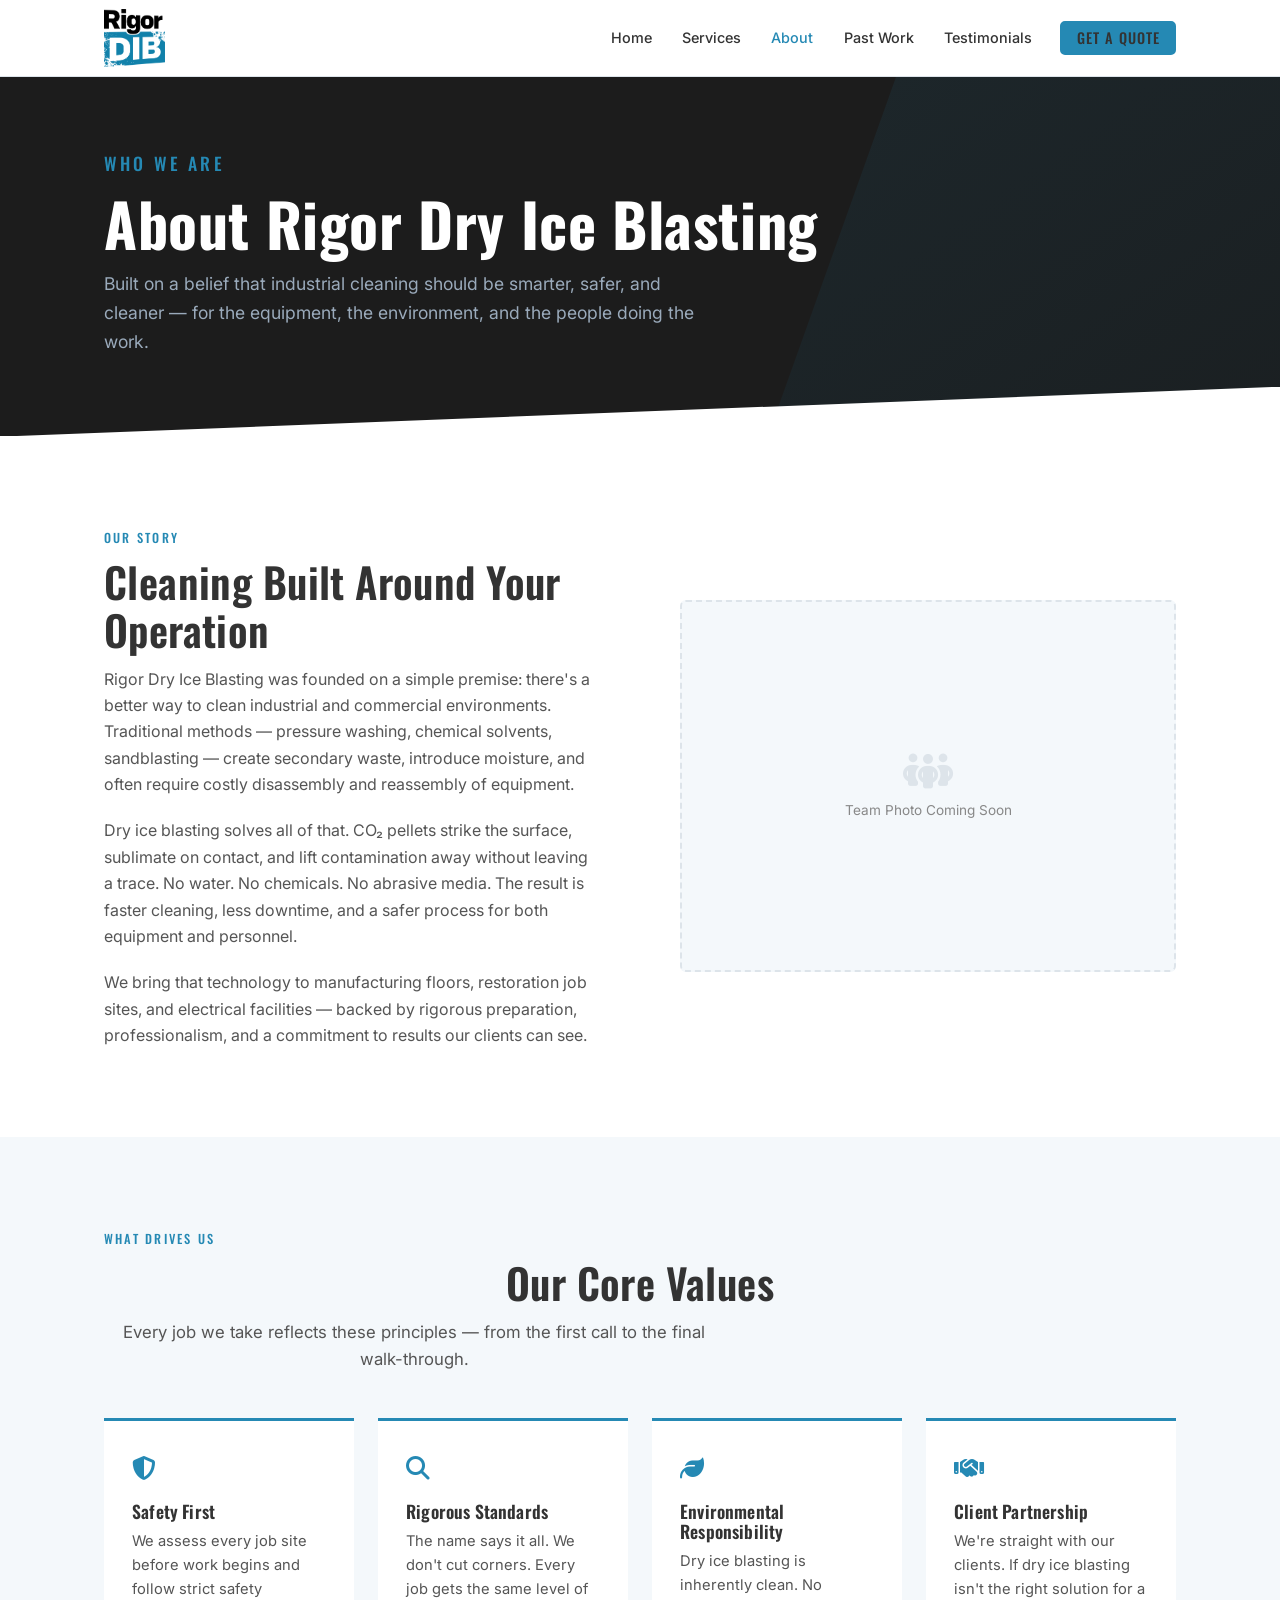
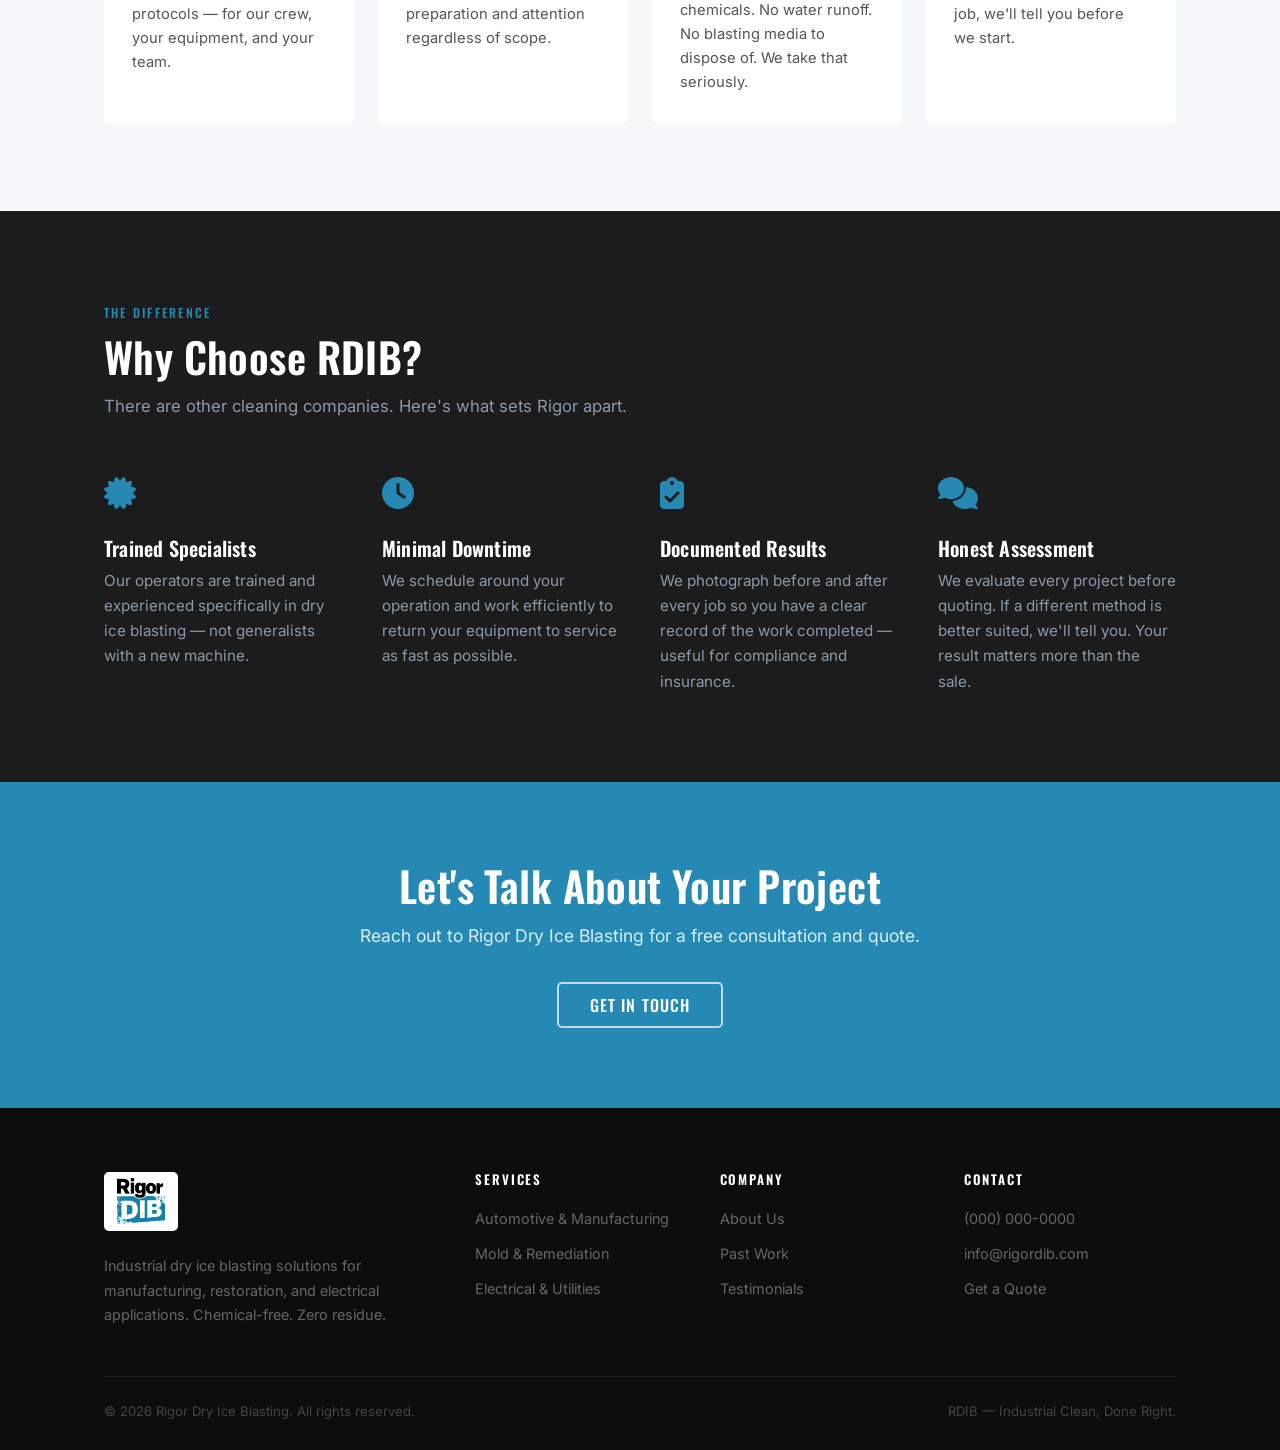
==== about.html @ 3ab209b8 "Initial commit — RigorDIB website" ====
<!DOCTYPE html>
<html lang="en">
<head>
  <meta charset="UTF-8" />
  <meta name="viewport" content="width=device-width, initial-scale=1.0" />
  <title>About Us | Rigor Dry Ice Blasting</title>
  <meta name="description" content="Learn about Rigor Dry Ice Blasting — who we are, what drives us, and why our clients trust RDIB for their most demanding cleaning challenges." />
  <link rel="stylesheet" href="css/styles.css" />
  <link rel="stylesheet" href="https://cdnjs.cloudflare.com/ajax/libs/font-awesome/6.5.0/css/all.min.css" />
</head>
<body>

  <header>
    <div class="container">
      <div class="header-inner">
        <a href="index.html" class="logo">
          <img src="images/RDIB full color transparent.png" alt="Rigor Dry Ice Blasting" />
        </a>
        <button class="nav-toggle" aria-label="Open navigation" aria-expanded="false">
          <span></span><span></span><span></span>
        </button>
        <nav class="nav-links">
          <a href="index.html">Home</a>
          <a href="services.html">Services</a>
          <a href="about.html">About</a>
          <a href="past-work.html">Past Work</a>
          <a href="testimonials.html">Testimonials</a>
          <a href="contact.html" class="btn btn-primary">Get a Quote</a>
        </nav>
      </div>
    </div>
  </header>

  <main>

    <section class="page-hero">
      <div class="page-hero-shape"></div>
      <div class="container">
        <p class="label">Who We Are</p>
        <h1>About Rigor Dry Ice Blasting</h1>
        <p>Built on a belief that industrial cleaning should be smarter, safer, and cleaner &mdash; for the equipment, the environment, and the people doing the work.</p>
      </div>
    </section>

    <!-- ── Company intro ──────────────────────────────────── -->
    <section class="section">
      <div class="container">
        <div class="about-intro">
          <div>
            <p class="label">Our Story</p>
            <h2 class="section-head">Cleaning Built Around Your Operation</h2>
            <p style="margin-bottom:1.25rem;">Rigor Dry Ice Blasting was founded on a simple premise: there's a better way to clean industrial and commercial environments. Traditional methods &mdash; pressure washing, chemical solvents, sandblasting &mdash; create secondary waste, introduce moisture, and often require costly disassembly and reassembly of equipment.</p>
            <p style="margin-bottom:1.25rem;">Dry ice blasting solves all of that. CO&#8322; pellets strike the surface, sublimate on contact, and lift contamination away without leaving a trace. No water. No chemicals. No abrasive media. The result is faster cleaning, less downtime, and a safer process for both equipment and personnel.</p>
            <p>We bring that technology to manufacturing floors, restoration job sites, and electrical facilities &mdash; backed by rigorous preparation, professionalism, and a commitment to results our clients can see.</p>
          </div>
          <div class="about-image">
            <i class="fa-solid fa-people-group"></i>
            <span>Team Photo Coming Soon</span>
          </div>
        </div>
      </div>
    </section>

    <!-- ── Values ─────────────────────────────────────────── -->
    <section class="section section-alt">
      <div class="container">
        <p class="label center">What Drives Us</p>
        <h2 class="section-head center">Our Core Values</h2>
        <p class="section-lead center">Every job we take reflects these principles &mdash; from the first call to the final walk-through.</p>
        <div class="values-grid">
          <div class="value-card">
            <div class="icon"><i class="fa-solid fa-shield-halved" style="color:var(--blue);"></i></div>
            <h3>Safety First</h3>
            <p>We assess every job site before work begins and follow strict safety protocols &mdash; for our crew, your equipment, and your team.</p>
          </div>
          <div class="value-card">
            <div class="icon"><i class="fa-solid fa-magnifying-glass" style="color:var(--blue);"></i></div>
            <h3>Rigorous Standards</h3>
            <p>The name says it all. We don't cut corners. Every job gets the same level of preparation and attention regardless of scope.</p>
          </div>
          <div class="value-card">
            <div class="icon"><i class="fa-solid fa-leaf" style="color:var(--blue);"></i></div>
            <h3>Environmental Responsibility</h3>
            <p>Dry ice blasting is inherently clean. No chemicals. No water runoff. No blasting media to dispose of. We take that seriously.</p>
          </div>
          <div class="value-card">
            <div class="icon"><i class="fa-solid fa-handshake" style="color:var(--blue);"></i></div>
            <h3>Client Partnership</h3>
            <p>We're straight with our clients. If dry ice blasting isn't the right solution for a job, we'll tell you before we start.</p>
          </div>
        </div>
      </div>
    </section>

    <!-- ── Why choose RDIB ────────────────────────────────── -->
    <section class="section section-dark">
      <div class="container">
        <p class="label">The Difference</p>
        <h2 class="section-head" style="color:#fff; margin-bottom:0.75rem;">Why Choose RDIB?</h2>
        <p class="section-lead" style="color:#8a9aaa; margin-bottom:3rem;">There are other cleaning companies. Here's what sets Rigor apart.</p>
        <div class="why-grid">
          <div class="why-item">
            <div class="icon"><i class="fa-solid fa-certificate" style="color:var(--blue);"></i></div>
            <h3>Trained Specialists</h3>
            <p>Our operators are trained and experienced specifically in dry ice blasting &mdash; not generalists with a new machine.</p>
          </div>
          <div class="why-item">
            <div class="icon"><i class="fa-solid fa-clock" style="color:var(--blue);"></i></div>
            <h3>Minimal Downtime</h3>
            <p>We schedule around your operation and work efficiently to return your equipment to service as fast as possible.</p>
          </div>
          <div class="why-item">
            <div class="icon"><i class="fa-solid fa-clipboard-check" style="color:var(--blue);"></i></div>
            <h3>Documented Results</h3>
            <p>We photograph before and after every job so you have a clear record of the work completed &mdash; useful for compliance and insurance.</p>
          </div>
          <div class="why-item">
            <div class="icon"><i class="fa-solid fa-comments" style="color:var(--blue);"></i></div>
            <h3>Honest Assessment</h3>
            <p>We evaluate every project before quoting. If a different method is better suited, we'll tell you. Your result matters more than the sale.</p>
          </div>
        </div>
      </div>
    </section>

    <!-- ── CTA banner ─────────────────────────────────────── -->
    <section class="cta-banner">
      <div class="container">
        <h2>Let's Talk About Your Project</h2>
        <p>Reach out to Rigor Dry Ice Blasting for a free consultation and quote.</p>
        <a href="contact.html" class="btn btn-outline">Get in Touch</a>
      </div>
    </section>

  </main>

  <footer>
    <div class="container">
      <div class="footer-grid">
        <div class="footer-brand">
          <div class="footer-logo-wrap">
            <img src="images/RDIB full color transparent.png" alt="RigorDIB" />
          </div>
          <p>Industrial dry ice blasting solutions for manufacturing, restoration, and electrical applications. Chemical-free. Zero residue.</p>
        </div>
        <div>
          <h4>Services</h4>
          <ul>
            <li><a href="services.html#automotive">Automotive &amp; Manufacturing</a></li>
            <li><a href="services.html#mold">Mold &amp; Remediation</a></li>
            <li><a href="services.html#electrical">Electrical &amp; Utilities</a></li>
          </ul>
        </div>
        <div>
          <h4>Company</h4>
          <ul>
            <li><a href="about.html">About Us</a></li>
            <li><a href="past-work.html">Past Work</a></li>
            <li><a href="testimonials.html">Testimonials</a></li>
          </ul>
        </div>
        <div>
          <h4>Contact</h4>
          <ul>
            <li><a href="tel:+10000000000">(000) 000-0000</a></li>
            <li><a href="mailto:info@rigordib.com">info@rigordib.com</a></li>
            <li><a href="contact.html">Get a Quote</a></li>
          </ul>
        </div>
      </div>
      <div class="footer-bottom">
        <p>&copy; 2026 Rigor Dry Ice Blasting. All rights reserved.</p>
        <p>RDIB &mdash; Industrial Clean, Done Right.</p>
      </div>
    </div>
  </footer>

  <script src="js/main.js"></script>
</body>
</html>
---- css/styles.css ----
@import url('https://fonts.googleapis.com/css2?family=Oswald:wght@400;500;600;700&family=Inter:wght@400;500;600&display=swap');

/* ── Variables ─────────────────────────────────────────────── */
:root {
  --blue:       #2589B4;
  --blue-dark:  #1a6e96;
  --blue-light: #e0f2fa;
  --black:      #0d0d0d;
  --dark:       #1c1c1c;
  --gray-900:   #1a1a1a;
  --gray-700:   #333;
  --gray-500:   #555;
  --gray-400:   #888;
  --gray-100:   #f4f8fb;
  --border:     #dde4ea;
  --white:      #fff;
  --radius:     5px;
  --shadow:     0 4px 20px rgba(0,0,0,0.09);
  --transition: 0.2s ease;
}

/* ── Reset ──────────────────────────────────────────────────── */
*, *::before, *::after { box-sizing: border-box; margin: 0; padding: 0; }
html { scroll-behavior: smooth; }
body { font-family: 'Inter', sans-serif; color: var(--gray-700); background: var(--white); line-height: 1.65; }
img { max-width: 100%; display: block; }
a { color: inherit; text-decoration: none; }
ul { list-style: none; }

/* ── Typography ─────────────────────────────────────────────── */
h1, h2, h3, h4, h5 { font-family: 'Oswald', sans-serif; line-height: 1.15; letter-spacing: 0.01em; }
h1 { font-size: clamp(2.2rem, 5vw, 3.75rem); font-weight: 700; }
h2 { font-size: clamp(1.7rem, 3.5vw, 2.6rem); font-weight: 600; }
h3 { font-size: 1.4rem; font-weight: 600; }
h4 { font-size: 1rem; font-weight: 600; }
p  { font-size: 1rem; color: var(--gray-500); }

/* ── Layout ─────────────────────────────────────────────────── */
.container { max-width: 1120px; margin: 0 auto; padding: 0 1.5rem; }
.section    { padding: 5.5rem 0; }
.section-alt  { background: var(--gray-100); }
.section-dark { background: var(--dark); }

/* ── Section labels / headings ──────────────────────────────── */
.label {
  display: inline-block;
  font-family: 'Oswald', sans-serif;
  font-size: 0.78rem;
  font-weight: 500;
  letter-spacing: 0.18em;
  text-transform: uppercase;
  color: var(--blue);
  margin-bottom: 0.6rem;
}
.section-head { margin-bottom: 0.75rem; }
.section-lead { font-size: 1.05rem; max-width: 620px; margin-bottom: 2.75rem; }
.center { text-align: center; }
.center .section-lead { margin-inline: auto; }
.white-text { color: var(--white); }
.white-text p, .white-text .label { color: rgba(255,255,255,0.6); }
.white-text .label { color: var(--blue); }

/* ── Buttons ────────────────────────────────────────────────── */
.btn {
  display: inline-block;
  padding: 0.8rem 1.9rem;
  border-radius: var(--radius);
  font-family: 'Oswald', sans-serif;
  font-size: 1rem;
  font-weight: 500;
  letter-spacing: 0.07em;
  text-transform: uppercase;
  cursor: pointer;
  transition: background var(--transition), color var(--transition), border-color var(--transition);
  border: 2px solid transparent;
  line-height: 1;
}
.btn-primary   { background: var(--blue);  color: var(--white); border-color: var(--blue); }
.btn-primary:hover { background: var(--blue-dark); border-color: var(--blue-dark); }
.btn-outline   { background: transparent; color: var(--white); border-color: rgba(255,255,255,0.7); }
.btn-outline:hover { background: var(--white); color: var(--blue); border-color: var(--white); }
.btn-outline-blue { background: transparent; color: var(--blue); border-color: var(--blue); }
.btn-outline-blue:hover { background: var(--blue); color: var(--white); }

/* ── Header ─────────────────────────────────────────────────── */
header {
  position: sticky;
  top: 0;
  z-index: 200;
  background: var(--white);
  border-bottom: 1px solid var(--border);
  transition: box-shadow var(--transition);
}
header.scrolled { box-shadow: 0 2px 18px rgba(0,0,0,0.1); }
.header-inner {
  display: flex;
  align-items: center;
  justify-content: space-between;
  height: 76px;
}
.logo img { height: 58px; width: auto; }

.nav-links { display: flex; align-items: center; gap: 0.1rem; }
.nav-links a {
  padding: 0.5rem 0.9rem;
  font-size: 0.9rem;
  font-weight: 500;
  color: var(--gray-700);
  transition: color var(--transition);
  white-space: nowrap;
}
.nav-links a:hover, .nav-links a.active { color: var(--blue); }
.nav-links .btn { margin-left: 0.75rem; }

.nav-toggle {
  display: none;
  background: none;
  border: none;
  cursor: pointer;
  padding: 0.5rem;
  flex-direction: column;
  gap: 5px;
}
.nav-toggle span {
  display: block;
  width: 26px;
  height: 2px;
  background: var(--dark);
  border-radius: 2px;
  transition: var(--transition);
}

/* ── Hero ───────────────────────────────────────────────────── */
.hero {
  background: var(--dark);
  color: var(--white);
  position: relative;
  overflow: hidden;
}
.hero-body { padding: 6.5rem 0 5rem; position: relative; z-index: 1; }
.hero-label {
  font-family: 'Oswald', sans-serif;
  font-size: 0.8rem;
  letter-spacing: 0.2em;
  text-transform: uppercase;
  color: var(--blue);
  margin-bottom: 1rem;
}
.hero h1 { color: var(--white); margin-bottom: 1.25rem; }
.hero h1 span { color: var(--blue); }
.hero p { font-size: 1.1rem; color: #b0b8c1; max-width: 560px; margin-bottom: 2.25rem; }
.hero-actions { display: flex; gap: 1rem; flex-wrap: wrap; }

.hero-shape {
  position: absolute;
  top: 0; right: 0; bottom: 0;
  width: 45%;
  background: linear-gradient(145deg, var(--blue) 0%, #0f4a66 100%);
  clip-path: polygon(18% 0, 100% 0, 100% 100%, 0% 100%);
  opacity: 0.12;
  pointer-events: none;
}

.hero-stats {
  background: rgba(0,0,0,0.35);
  border-top: 1px solid rgba(255,255,255,0.06);
  position: relative;
  z-index: 1;
}
.stats-row {
  display: grid;
  grid-template-columns: repeat(4, 1fr);
  padding: 1.5rem 0;
}
.stat {
  display: flex;
  flex-direction: column;
  align-items: center;
  padding: 1rem;
  border-right: 1px solid rgba(255,255,255,0.08);
  text-align: center;
}
.stat:last-child { border-right: none; }
.stat strong {
  font-family: 'Oswald', sans-serif;
  font-size: 1.6rem;
  font-weight: 700;
  color: var(--blue);
  line-height: 1;
  margin-bottom: 0.3rem;
}
.stat span { font-size: 0.8rem; color: #8899aa; text-transform: uppercase; letter-spacing: 0.08em; }

/* ── Diagonal section divider ───────────────────────────────── */
.section-diag {
  position: relative;
}
.section-diag::after {
  content: '';
  position: absolute;
  bottom: -2px; left: 0; right: 0;
  height: 60px;
  background: var(--white);
  clip-path: polygon(0 100%, 100% 0, 100% 100%);
}
.section-diag-alt::after { background: var(--gray-100); }
.section-diag-dark::after { background: var(--dark); }

/* ── Service cards (homepage) ───────────────────────────────── */
.services-grid {
  display: grid;
  grid-template-columns: repeat(auto-fit, minmax(300px, 1fr));
  gap: 1.5rem;
}
.service-card {
  background: var(--white);
  border: 1px solid var(--border);
  border-radius: 6px;
  padding: 2.25rem;
  transition: box-shadow var(--transition), border-color var(--transition), transform var(--transition);
}
.service-card:hover {
  box-shadow: var(--shadow);
  border-color: var(--blue);
  transform: translateY(-2px);
}
.card-icon {
  width: 52px; height: 52px;
  background: var(--blue-light);
  border-radius: 50%;
  display: flex; align-items: center; justify-content: center;
  margin-bottom: 1.25rem;
  color: var(--blue);
  font-size: 1.4rem;
}
.service-card h3 { margin-bottom: 0.75rem; color: var(--gray-900); }
.service-card p  { font-size: 0.95rem; margin-bottom: 1.5rem; }
.card-link {
  font-family: 'Oswald', sans-serif;
  font-size: 0.88rem;
  font-weight: 500;
  letter-spacing: 0.06em;
  color: var(--blue);
  text-transform: uppercase;
}
.card-link:hover { text-decoration: underline; }

/* ── Why section (dark) ─────────────────────────────────────── */
.why-grid {
  display: grid;
  grid-template-columns: repeat(auto-fit, minmax(230px, 1fr));
  gap: 2.5rem;
}
.why-item .icon { font-size: 2rem; margin-bottom: 1rem; }
.why-item h3 { font-size: 1.25rem; color: var(--white); margin-bottom: 0.5rem; }
.why-item p  { font-size: 0.95rem; color: #8a9aaa; }

/* ── Process steps ──────────────────────────────────────────── */
.steps-grid {
  display: grid;
  grid-template-columns: repeat(auto-fit, minmax(210px, 1fr));
  gap: 2rem;
  counter-reset: step;
}
.step { counter-increment: step; }
.step::before {
  content: counter(step, decimal-leading-zero);
  font-family: 'Oswald', sans-serif;
  font-size: 2.8rem;
  font-weight: 700;
  color: var(--blue);
  display: block;
  line-height: 1;
  margin-bottom: 0.75rem;
}
.step h3 { font-size: 1.1rem; margin-bottom: 0.5rem; }
.step p  { font-size: 0.9rem; }

/* ── Testimonials ───────────────────────────────────────────── */
.testimonials-grid {
  display: grid;
  grid-template-columns: repeat(auto-fit, minmax(290px, 1fr));
  gap: 1.5rem;
}
.testimonial-card {
  background: var(--white);
  border-radius: 6px;
  padding: 1.75rem;
  border-left: 4px solid var(--blue);
  box-shadow: var(--shadow);
}
.stars { color: var(--blue); font-size: 1rem; letter-spacing: 0.1em; margin-bottom: 0.75rem; }
.testimonial-card blockquote {
  font-size: 0.95rem;
  color: var(--gray-500);
  font-style: italic;
  margin-bottom: 1.25rem;
  line-height: 1.7;
}
.testimonial-author strong { display: block; font-size: 0.95rem; color: var(--gray-900); }
.testimonial-author span   { font-size: 0.85rem; color: var(--gray-400); }

/* ── Gallery preview / grid ─────────────────────────────────── */
.gallery-preview {
  display: grid;
  grid-template-columns: repeat(4, 1fr);
  gap: 0.75rem;
}
.gallery-full {
  display: grid;
  grid-template-columns: repeat(auto-fill, minmax(280px, 1fr));
  gap: 1rem;
}
.gallery-item {
  aspect-ratio: 4/3;
  background: var(--gray-100);
  border-radius: var(--radius);
  display: flex;
  align-items: center;
  justify-content: center;
  color: var(--gray-400);
  font-size: 0.85rem;
  border: 2px dashed var(--border);
  overflow: hidden;
  position: relative;
}
.gallery-item img { width: 100%; height: 100%; object-fit: cover; position: absolute; inset: 0; }
.gallery-item .placeholder-label { font-size: 0.8rem; text-align: center; padding: 1rem; }

/* ── CTA banner ─────────────────────────────────────────────── */
.cta-banner {
  background: var(--blue);
  padding: 5rem 0;
  text-align: center;
}
.cta-banner h2 { color: var(--white); margin-bottom: 0.75rem; }
.cta-banner p  { color: rgba(255,255,255,0.85); font-size: 1.1rem; margin-bottom: 2rem; }

/* ── Footer ─────────────────────────────────────────────────── */
footer {
  background: var(--black);
  color: #888;
  padding: 4rem 0 1.75rem;
}
.footer-grid {
  display: grid;
  grid-template-columns: 1.6fr 1fr 1fr 1fr;
  gap: 2rem;
  margin-bottom: 3rem;
}
.footer-logo-wrap {
  background: var(--white);
  display: inline-block;
  padding: 0.4rem 0.8rem;
  border-radius: var(--radius);
  margin-bottom: 1rem;
}
.footer-logo-wrap img { height: 46px; }
.footer-brand p { font-size: 0.9rem; line-height: 1.7; color: #666; }
footer h4 {
  font-family: 'Oswald', sans-serif;
  font-size: 0.82rem;
  letter-spacing: 0.14em;
  text-transform: uppercase;
  color: var(--white);
  margin-bottom: 1.1rem;
}
footer ul li { margin-bottom: 0.55rem; }
footer ul li a { font-size: 0.9rem; color: #666; transition: color var(--transition); }
footer ul li a:hover { color: var(--blue); }
.footer-bottom {
  border-top: 1px solid #1f1f1f;
  padding-top: 1.5rem;
  display: flex;
  justify-content: space-between;
  align-items: center;
  flex-wrap: wrap;
  gap: 0.5rem;
}
.footer-bottom p { font-size: 0.82rem; color: #444; }

/* ── Page hero ──────────────────────────────────────────────── */
.page-hero {
  background: var(--dark);
  color: var(--white);
  padding: 4.5rem 0 5rem;
  position: relative;
  overflow: hidden;
}
.page-hero::after {
  content: '';
  position: absolute;
  bottom: -1px; left: 0; right: 0;
  height: 50px;
  background: var(--white);
  clip-path: polygon(0 100%, 100% 0, 100% 100%);
}
.page-hero.alt-bg::after { background: var(--gray-100); }
.page-hero .label { color: var(--blue); }
.page-hero h1 { color: var(--white); margin-bottom: 0.75rem; }
.page-hero p  { color: #9aaabb; font-size: 1.1rem; max-width: 600px; }
.page-hero-shape {
  position: absolute;
  top: 0; right: 0; bottom: 0;
  width: 40%;
  background: linear-gradient(145deg, var(--blue) 0%, #0d3d54 100%);
  clip-path: polygon(25% 0, 100% 0, 100% 100%, 0% 100%);
  opacity: 0.1;
  pointer-events: none;
}

/* ── Services detail page ───────────────────────────────────── */
.service-block {
  display: grid;
  grid-template-columns: 1fr 1fr;
  gap: 4rem;
  align-items: center;
  padding: 4rem 0;
  border-bottom: 1px solid var(--border);
}
.service-block:last-child { border-bottom: none; }
.service-block.flip .service-image { order: -1; }
.service-block ul li {
  padding: 0.45rem 0 0.45rem 1.6rem;
  position: relative;
  font-size: 0.95rem;
  color: var(--gray-500);
}
.service-block ul li::before {
  content: '';
  position: absolute;
  left: 0; top: 0.85rem;
  width: 8px; height: 8px;
  background: var(--blue);
  border-radius: 50%;
}
.service-block ul { margin: 1.25rem 0 1.75rem; }
.service-image {
  background: var(--gray-100);
  border-radius: 6px;
  aspect-ratio: 4/3;
  display: flex;
  flex-direction: column;
  align-items: center;
  justify-content: center;
  color: var(--gray-400);
  font-size: 0.85rem;
  border: 2px dashed var(--border);
  gap: 0.5rem;
}
.service-image i { font-size: 2.5rem; color: var(--border); }

/* ── About page ─────────────────────────────────────────────── */
.about-intro {
  display: grid;
  grid-template-columns: 1fr 1fr;
  gap: 5rem;
  align-items: center;
}
.about-image {
  background: var(--gray-100);
  border-radius: 6px;
  aspect-ratio: 4/3;
  display: flex;
  flex-direction: column;
  align-items: center;
  justify-content: center;
  color: var(--gray-400);
  font-size: 0.85rem;
  border: 2px dashed var(--border);
  gap: 0.5rem;
}
.about-image i { font-size: 2.5rem; color: var(--border); }
.values-grid {
  display: grid;
  grid-template-columns: repeat(auto-fit, minmax(220px, 1fr));
  gap: 1.5rem;
}
.value-card {
  padding: 1.75rem;
  border-top: 3px solid var(--blue);
  background: var(--white);
  border-radius: 0 0 var(--radius) var(--radius);
}
.value-card .icon { font-size: 1.5rem; margin-bottom: 0.75rem; }
.value-card h3 { font-size: 1.1rem; margin-bottom: 0.5rem; }
.value-card p  { font-size: 0.92rem; }

/* ── Contact page ───────────────────────────────────────────── */
.contact-grid {
  display: grid;
  grid-template-columns: 1fr 1.4fr;
  gap: 5rem;
  align-items: start;
}
.contact-info h3 { margin-bottom: 1.5rem; }
.contact-item {
  display: flex;
  gap: 1rem;
  align-items: flex-start;
  margin-bottom: 1.5rem;
}
.contact-item .icon {
  width: 42px; height: 42px;
  background: var(--blue-light);
  border-radius: 50%;
  display: flex; align-items: center; justify-content: center;
  color: var(--blue);
  font-size: 1rem;
  flex-shrink: 0;
}
.contact-item .text strong { display: block; font-size: 0.9rem; color: var(--gray-900); margin-bottom: 0.2rem; }
.contact-item .text span   { font-size: 0.9rem; color: var(--gray-500); }

.form-card {
  background: var(--white);
  border: 1px solid var(--border);
  border-radius: 8px;
  padding: 2.5rem;
  box-shadow: var(--shadow);
}
.form-card h3 { margin-bottom: 1.75rem; color: var(--gray-900); }
.form-group { margin-bottom: 1.25rem; }
.form-group label {
  display: block;
  font-size: 0.88rem;
  font-weight: 500;
  color: var(--gray-700);
  margin-bottom: 0.4rem;
}
.form-group input,
.form-group select,
.form-group textarea {
  width: 100%;
  padding: 0.75rem 1rem;
  border: 1px solid var(--border);
  border-radius: var(--radius);
  font-family: 'Inter', sans-serif;
  font-size: 0.95rem;
  color: var(--gray-900);
  background: var(--white);
  transition: border-color var(--transition);
  appearance: none;
}
.form-group input:focus,
.form-group select:focus,
.form-group textarea:focus { outline: none; border-color: var(--blue); box-shadow: 0 0 0 3px rgba(37,137,180,0.12); }
textarea { resize: vertical; min-height: 130px; }
.form-row { display: grid; grid-template-columns: 1fr 1fr; gap: 1rem; }

/* ── Testimonials page ──────────────────────────────────────── */
.testimonials-full {
  display: grid;
  grid-template-columns: repeat(auto-fill, minmax(300px, 1fr));
  gap: 1.75rem;
}

/* ── Past Work page ─────────────────────────────────────────── */
.filter-bar {
  display: flex;
  gap: 0.75rem;
  flex-wrap: wrap;
  margin-bottom: 2.5rem;
}
.filter-btn {
  padding: 0.5rem 1.25rem;
  border: 1px solid var(--border);
  border-radius: 99px;
  font-size: 0.88rem;
  font-weight: 500;
  cursor: pointer;
  background: var(--white);
  color: var(--gray-700);
  transition: all var(--transition);
  font-family: 'Inter', sans-serif;
}
.filter-btn:hover, .filter-btn.active {
  background: var(--blue);
  color: var(--white);
  border-color: var(--blue);
}

/* ── Responsive ─────────────────────────────────────────────── */
@media (max-width: 900px) {
  .footer-grid { grid-template-columns: 1fr 1fr; }
  .about-intro { grid-template-columns: 1fr; gap: 2.5rem; }
  .contact-grid { grid-template-columns: 1fr; gap: 3rem; }
  .service-block { grid-template-columns: 1fr; gap: 2rem; }
  .service-block.flip .service-image { order: 0; }
  .gallery-preview { grid-template-columns: repeat(2, 1fr); }
  .stats-row { grid-template-columns: repeat(2, 1fr); }
  .stat { border-right: none; border-bottom: 1px solid rgba(255,255,255,0.06); }
  .stat:nth-child(even) { border-right: none; }
}

@media (max-width: 680px) {
  .nav-links {
    display: none;
    position: absolute;
    top: 76px; left: 0; right: 0;
    background: var(--white);
    border-bottom: 1px solid var(--border);
    padding: 1rem 1.5rem 1.5rem;
    flex-direction: column;
    align-items: flex-start;
    gap: 0.25rem;
    box-shadow: 0 8px 20px rgba(0,0,0,0.08);
  }
  .nav-links.open { display: flex; }
  .nav-links .btn { margin-left: 0; margin-top: 0.5rem; width: 100%; text-align: center; }
  .nav-toggle { display: flex; }
  .hero-shape { display: none; }
  .section { padding: 4rem 0; }
  .stats-row { grid-template-columns: 1fr 1fr; }
  .form-row { grid-template-columns: 1fr; }
  .footer-grid { grid-template-columns: 1fr; }
  .footer-bottom { flex-direction: column; text-align: center; }
  .hero-actions { flex-direction: column; align-items: flex-start; }
}

@media (max-width: 480px) {
  .gallery-preview { grid-template-columns: 1fr 1fr; }
  .stats-row { grid-template-columns: 1fr; }
  .stat { border-right: none; border-bottom: 1px solid rgba(255,255,255,0.06); }
}
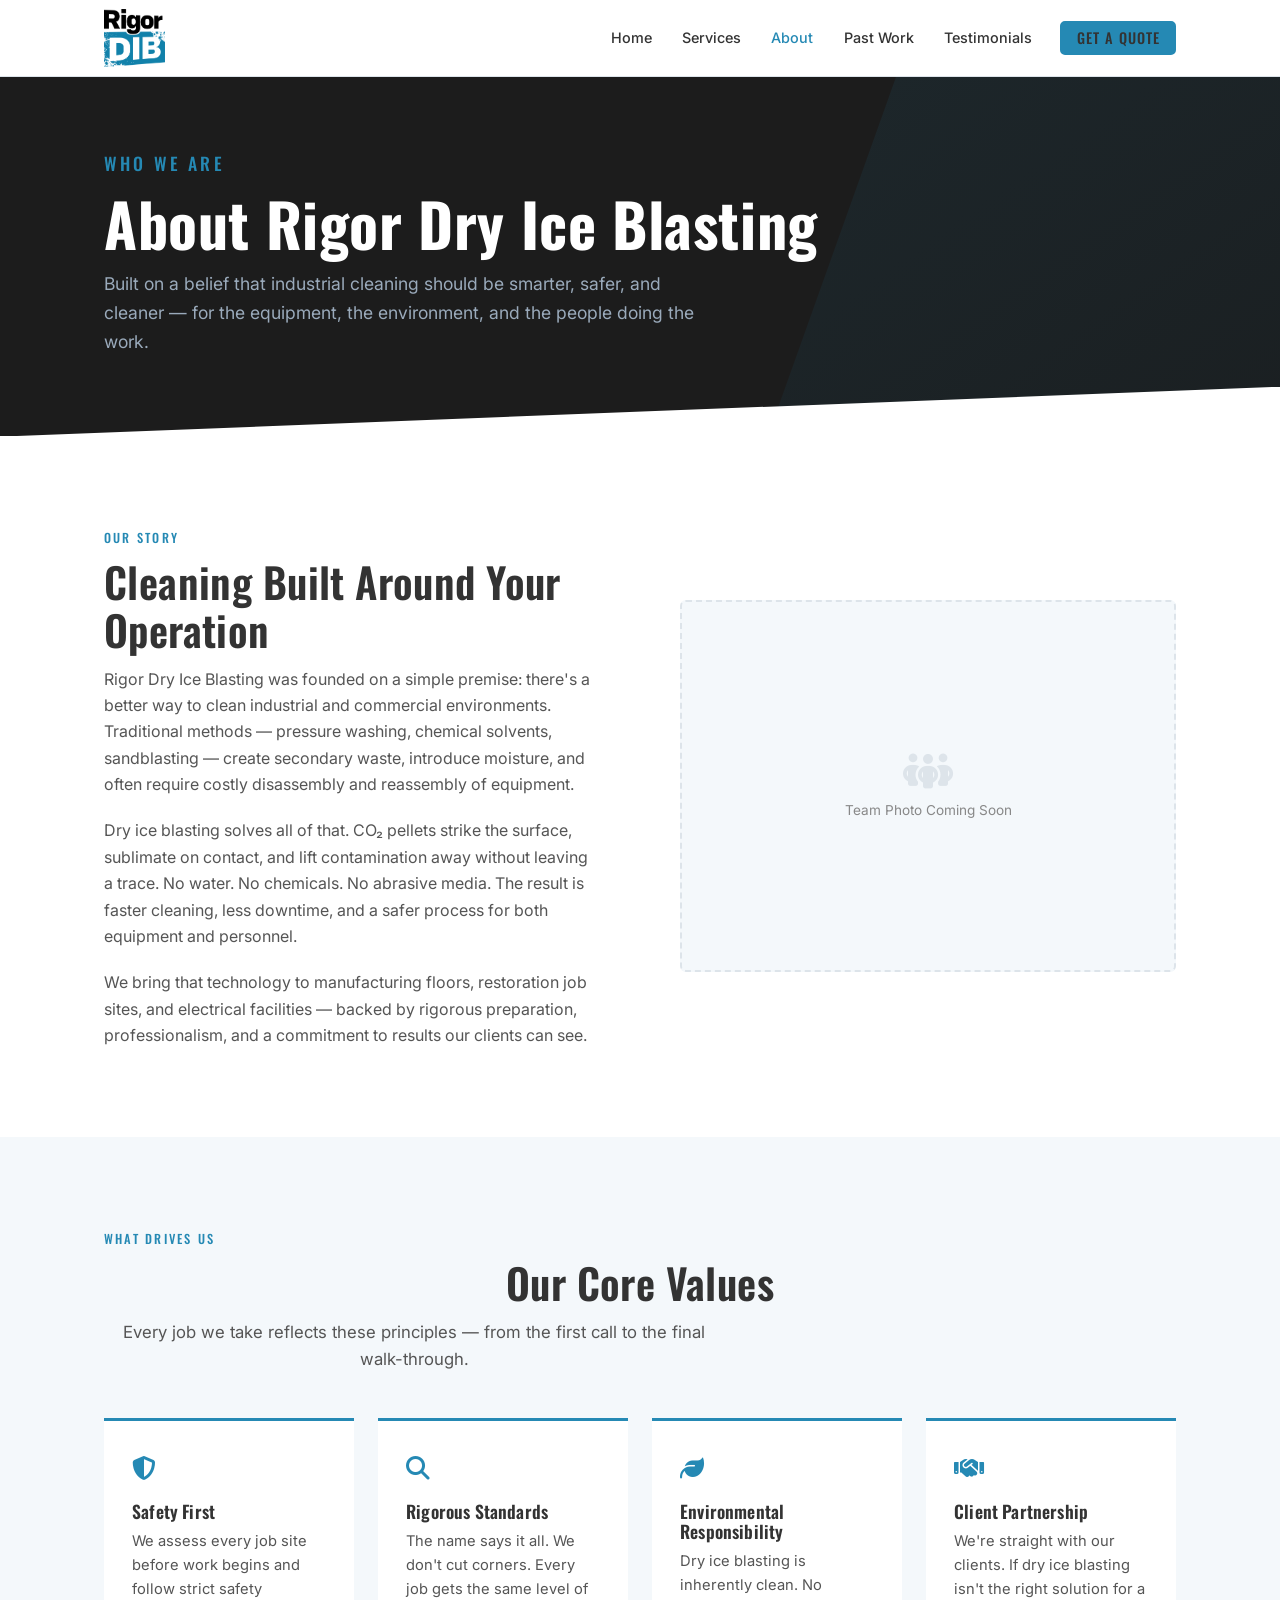
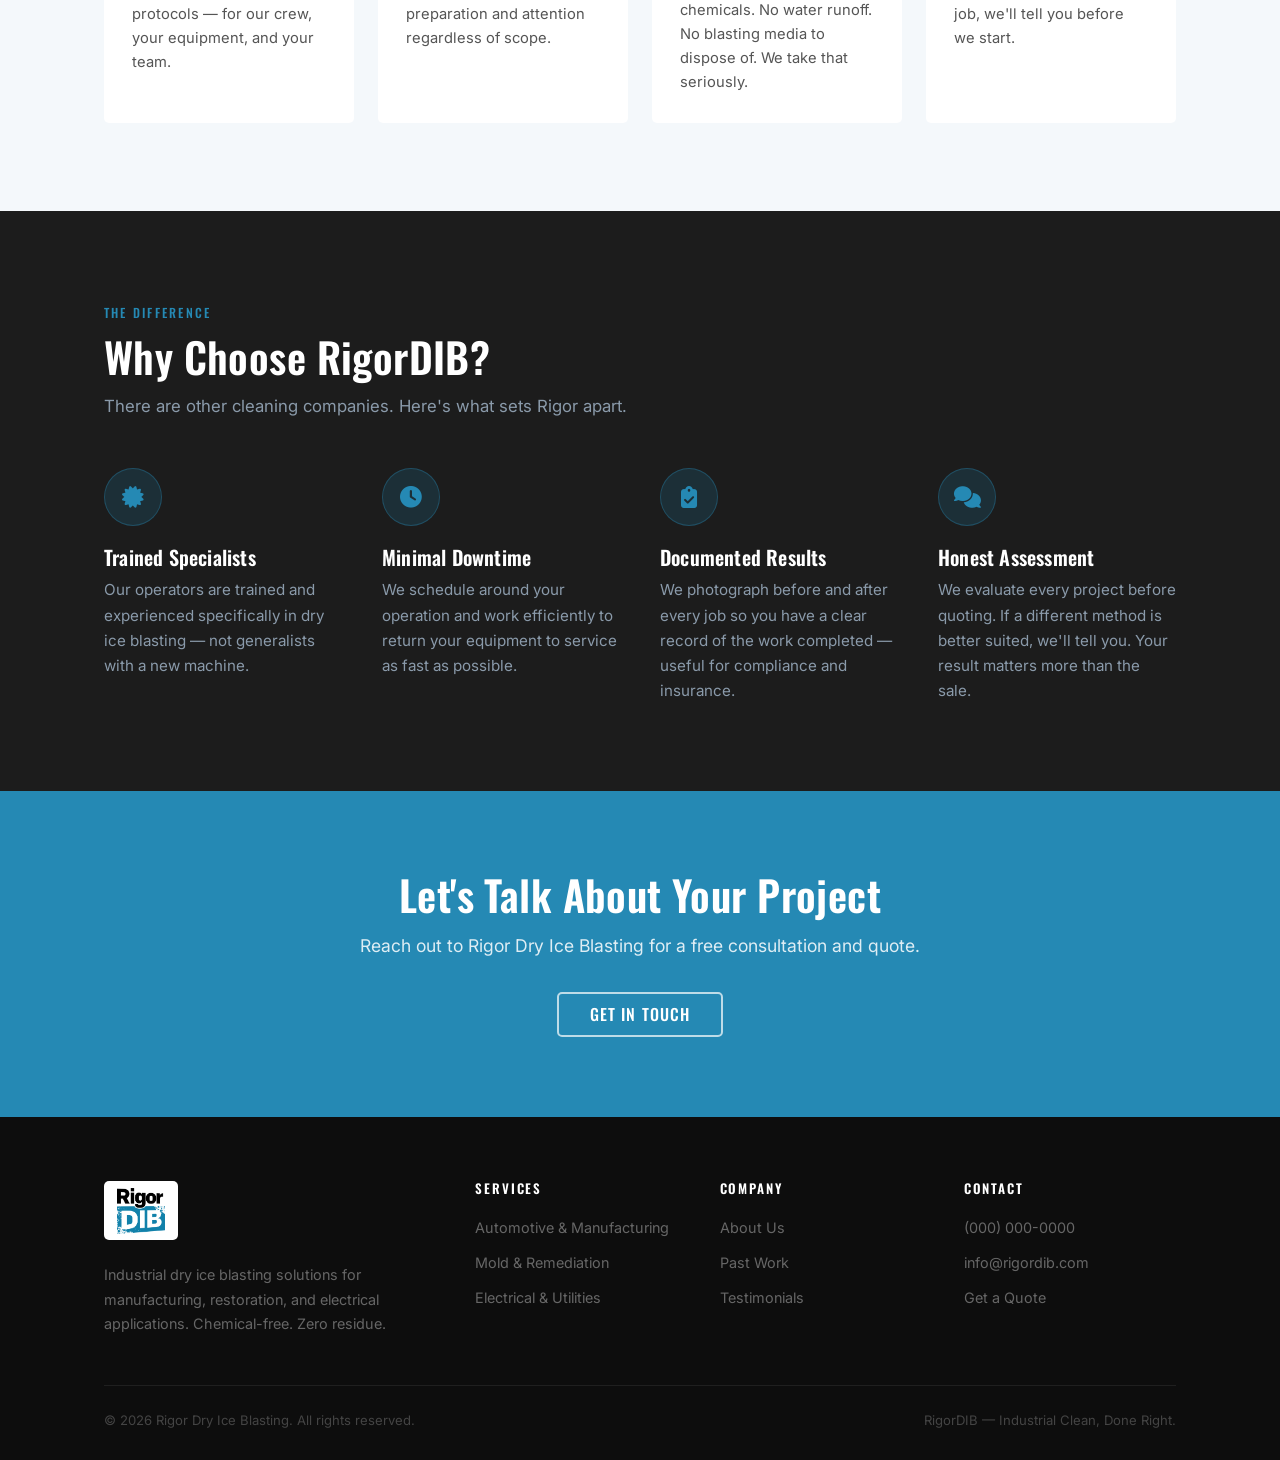
==== commit efc1c5f4: "Use RigorDIB throughout, upgrade why-section icons, add logo to hero" ====
--- a/about.html
+++ b/about.html
@@ -4,7 +4,7 @@
   <meta charset="UTF-8" />
   <meta name="viewport" content="width=device-width, initial-scale=1.0" />
   <title>About Us | Rigor Dry Ice Blasting</title>
-  <meta name="description" content="Learn about Rigor Dry Ice Blasting — who we are, what drives us, and why our clients trust RDIB for their most demanding cleaning challenges." />
+  <meta name="description" content="Learn about Rigor Dry Ice Blasting — who we are, what drives us, and why our clients trust RigorDIB for their most demanding cleaning challenges." />
   <link rel="stylesheet" href="css/styles.css" />
   <link rel="stylesheet" href="https://cdnjs.cloudflare.com/ajax/libs/font-awesome/6.5.0/css/all.min.css" />
 </head>
@@ -96,26 +96,26 @@
     <section class="section section-dark">
       <div class="container">
         <p class="label">The Difference</p>
-        <h2 class="section-head" style="color:#fff; margin-bottom:0.75rem;">Why Choose RDIB?</h2>
+        <h2 class="section-head" style="color:#fff; margin-bottom:0.75rem;">Why Choose RigorDIB?</h2>
         <p class="section-lead" style="color:#8a9aaa; margin-bottom:3rem;">There are other cleaning companies. Here's what sets Rigor apart.</p>
         <div class="why-grid">
           <div class="why-item">
-            <div class="icon"><i class="fa-solid fa-certificate" style="color:var(--blue);"></i></div>
+            <div class="why-icon"><i class="fa-solid fa-certificate"></i></div>
             <h3>Trained Specialists</h3>
             <p>Our operators are trained and experienced specifically in dry ice blasting &mdash; not generalists with a new machine.</p>
           </div>
           <div class="why-item">
-            <div class="icon"><i class="fa-solid fa-clock" style="color:var(--blue);"></i></div>
+            <div class="why-icon"><i class="fa-solid fa-clock"></i></div>
             <h3>Minimal Downtime</h3>
             <p>We schedule around your operation and work efficiently to return your equipment to service as fast as possible.</p>
           </div>
           <div class="why-item">
-            <div class="icon"><i class="fa-solid fa-clipboard-check" style="color:var(--blue);"></i></div>
+            <div class="why-icon"><i class="fa-solid fa-clipboard-check"></i></div>
             <h3>Documented Results</h3>
             <p>We photograph before and after every job so you have a clear record of the work completed &mdash; useful for compliance and insurance.</p>
           </div>
           <div class="why-item">
-            <div class="icon"><i class="fa-solid fa-comments" style="color:var(--blue);"></i></div>
+            <div class="why-icon"><i class="fa-solid fa-comments"></i></div>
             <h3>Honest Assessment</h3>
             <p>We evaluate every project before quoting. If a different method is better suited, we'll tell you. Your result matters more than the sale.</p>
           </div>
@@ -170,7 +170,7 @@
       </div>
       <div class="footer-bottom">
         <p>&copy; 2026 Rigor Dry Ice Blasting. All rights reserved.</p>
-        <p>RDIB &mdash; Industrial Clean, Done Right.</p>
+        <p>RigorDIB &mdash; Industrial Clean, Done Right.</p>
       </div>
     </div>
   </footer>
--- a/css/styles.css
+++ b/css/styles.css
@@ -160,6 +160,16 @@
   opacity: 0.12;
   pointer-events: none;
 }
+.hero-logo {
+  position: absolute;
+  right: 6%;
+  top: 50%;
+  transform: translateY(-60%);
+  width: clamp(200px, 26vw, 320px);
+  z-index: 2;
+  pointer-events: none;
+  filter: drop-shadow(0 6px 28px rgba(0,0,0,0.5));
+}
 
 .hero-stats {
   background: rgba(0,0,0,0.35);
@@ -251,7 +261,19 @@
   grid-template-columns: repeat(auto-fit, minmax(230px, 1fr));
   gap: 2.5rem;
 }
-.why-item .icon { font-size: 2rem; margin-bottom: 1rem; }
+.why-icon {
+  width: 58px;
+  height: 58px;
+  background: rgba(37, 137, 180, 0.18);
+  border: 1px solid rgba(37, 137, 180, 0.35);
+  border-radius: 50%;
+  display: flex;
+  align-items: center;
+  justify-content: center;
+  margin-bottom: 1.25rem;
+  color: var(--blue);
+  font-size: 1.35rem;
+}
 .why-item h3 { font-size: 1.25rem; color: var(--white); margin-bottom: 0.5rem; }
 .why-item p  { font-size: 0.95rem; color: #8a9aaa; }
 
@@ -591,6 +613,7 @@
   .stats-row { grid-template-columns: repeat(2, 1fr); }
   .stat { border-right: none; border-bottom: 1px solid rgba(255,255,255,0.06); }
   .stat:nth-child(even) { border-right: none; }
+  .hero-logo { width: clamp(160px, 20vw, 240px); right: 2%; }
 }
 
 @media (max-width: 680px) {
@@ -610,6 +633,7 @@
   .nav-links .btn { margin-left: 0; margin-top: 0.5rem; width: 100%; text-align: center; }
   .nav-toggle { display: flex; }
   .hero-shape { display: none; }
+  .hero-logo { display: none; }
   .section { padding: 4rem 0; }
   .stats-row { grid-template-columns: 1fr 1fr; }
   .form-row { grid-template-columns: 1fr; }
